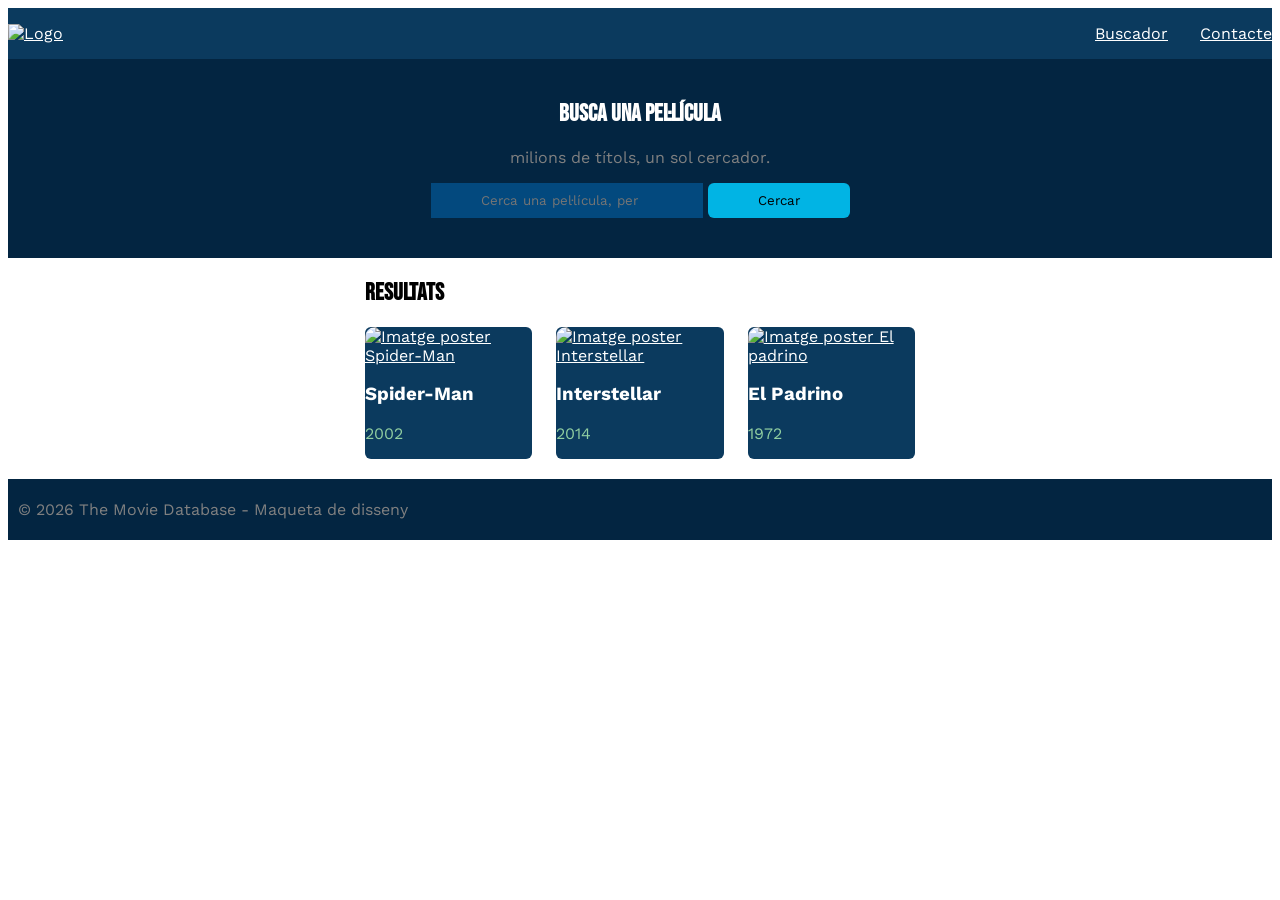
==== RA02/Activitat_04/index.html @ f5de4d99 "alguna mejoras" ====
<!DOCTYPE html>
<html lang="ca">
<head>
    <meta charset="UTF-8">
    <meta name="viewport" content="width=device-width, initial-scale=1.0">
    <title>Inici</title>
    <meta name="description" content="Maqueta de disseny de la pàgina web The Movie Database">
    <link rel="icon" href="images/parte_trasera_64x64 copia.png" type="image/x-icon" > 
   
    <link rel="preconnect" href="https://fonts.googleapis.com">
    <link rel="preconnect" href="https://fonts.gstatic.com" crossorigin>
    <link href="https://fonts.googleapis.com/css2?family=Bebas+Neue&family=Work+Sans:ital,wght@0,100..900;1,100..900&display=swap" rel="stylesheet">
    <link rel="stylesheet" href="css/estils.css">

    
</head>

<body>
   <header>

 <nav>
    <a href="https://www.themoviedb.org/"><img src="https://www.themoviedb.org/assets/v4/logos/v2/blue_short-8e7b30f73a4020692ccca9c88bafe5dcb6f8a62a4c6bc55cd9ba82bb2cd95f6c.svg" height="25" alt="Logo"></a>
    <ul>
        <li><a href="buscador.html">Buscador</a></li>
        <li><a href="contacte.html">Contacte</a></li>
     </ul>
 </nav>
</header> 
<main>
    <section class="buscador">
            <h1>Busca una pel·lícula</h1>
            <p>milions de títols, un sol cercador.</p>
            <div>
                <form  method="get"  action="https://www.themoviedb.org/search">
                <input class="formulari" type="search" id="nom" name="query" placeholder="Cerca una pel·lícula, per exemple: El Padrino"  required>
                <button type="submit" id="busqueda">Cercar</button>
                </form> 
            </div>
    </section>
    <section class="pelicules">
        <h2>Resultats</h2>
          
            <div class="resultats">
                <article class="targeta">
                    <a HREF="https://www.themoviedb.org/movie/557-spider-man"><img src="https://cdng.europosters.eu/pod_public/1300/266302.jpg" alt="Imatge poster Spider-Man" /> </a>
                    <h3>Spider-Man</h3>
                    <p class="any">2002</p>
                </article>
            
           

                <article class="targeta">
                    <a href="https://www.themoviedb.org/movie/157336-interstellar"><img src="https://encrypted-tbn0.gstatic.com/images?q=tbn:ANd9GcRN6MBU9VxzNxqU0gzzOsgDR0Mpxn4_6BDHIzD-Xc8YaQ&s=10" alt="Imatge poster Interstellar" /></a>
                    <h3>Interstellar</h3> 
                    <p class="any">2014</p>
                </article>

                <article class="targeta"> 
                    <a href="https://www.themoviedb.org/movie/238-the-godfather"><img src="https://media.themoviedb.org/t/p/w600_and_h900_face/5HlLUsmsv60cZVTzVns9ICZD6zU.jpg" alt="Imatge poster El padrino" /></a>
                    <h3>El Padrino</h3>
                    <p class="any">1972</p>
                </article>
            </div>
    </section>
</main>
    <footer>
        <p>© 2026 The Movie Database - Maqueta de disseny</p>
    </footer>
</body>
</html>
---- RA02/Activitat_04/css/estils.css ----
/* ===== DISTRIBUCIÓ (codi donat, no el modifiqueu) ===== */
nav { display: flex; justify-content: space-between; align-items: center; }
nav ul { display: flex; gap: 32px; }
.resultats { display: flex; gap: 24px; }
.targeta { flex: 1; }


/* ===== ELS VOSTRES ESTILS ===== */

*{
    font-family:"Work Sans", sans-serif;
 }

body{
    margin: 40;
}

h1,h2{
    font-family:"Bebas Neue",sans-serif;
}


a{
    color:white;
}
nav,.targeta{
    background-color: #0b3a5e;
    

    
}


.buscador,footer{
    background-color:#032541;
}
a:hover{
    color: #01b4e4;
}

.any{
    color: #90cea1;
}
header{
    padding: 0px 0px;
    
}
header ul{
    list-style: none;
    text-decoration: none;

}
#busqueda{
  background-color: #01b4e4;  
}

h1,h3{
    color:white;
}
.buscador p,footer{
    color:grey;
}

button, .targeta{
    border-radius: 6px;
    border-width: 0px;
    margin-bottom:20px;
}
.buscador{
    text-align: center;
    padding: 20px 20px;
}

.formulari{
    background-color:#03497e;
    padding: 10px 50px 10px 50px;
    border-width:0px ;
    max-width: 800px;
}
button{
    padding: 10px 50px 10px 50px;
}
footer{
    padding: 5px 10px 5px 10px;
}
.targeta>a>img{
    width: 100%;
    height: 250px;
    object-fit: cover;
    border-radius: 10px 0px 10px 0px;
}
.pelicules{
    max-width: 550px;
    margin: 0 auto;
}
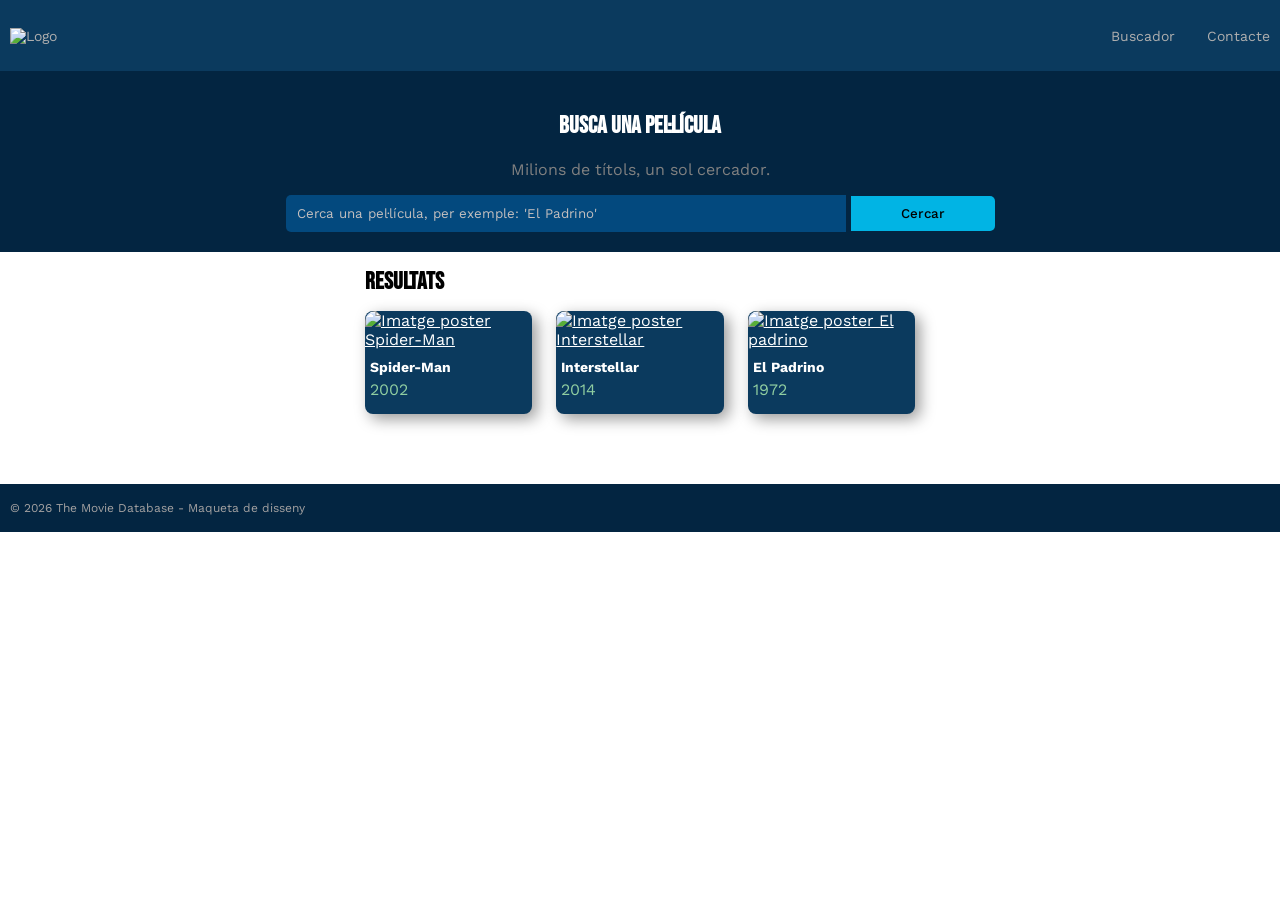
==== commit ce39cecd: "Activitat 04" ====
--- a/RA02/Activitat_04/index.html
+++ b/RA02/Activitat_04/index.html
@@ -5,7 +5,7 @@
     <meta name="viewport" content="width=device-width, initial-scale=1.0">
     <title>Inici</title>
     <meta name="description" content="Maqueta de disseny de la pàgina web The Movie Database">
-    <link rel="icon" href="images/parte_trasera_64x64 copia.png" type="image/x-icon" > 
+    <link rel="icon" href="images/parte_trasera_64x64copia.png" type="image/x-icon"> 
    
     <link rel="preconnect" href="https://fonts.googleapis.com">
     <link rel="preconnect" href="https://fonts.gstatic.com" crossorigin>
@@ -29,10 +29,10 @@
 <main>
     <section class="buscador">
             <h1>Busca una pel·lícula</h1>
-            <p>milions de títols, un sol cercador.</p>
+            <p>Milions de títols, un sol cercador.</p>
             <div>
-                <form  method="get"  action="https://www.themoviedb.org/search">
-                <input class="formulari" type="search" id="nom" name="query" placeholder="Cerca una pel·lícula, per exemple: El Padrino"  required>
+                <form  class="formulari" method="get"  action="https://www.themoviedb.org/search">
+                <input  type="search" id="nom" name="query" placeholder="Cerca una pel·lícula, per exemple: 'El Padrino'"  required>
                 <button type="submit" id="busqueda">Cercar</button>
                 </form> 
             </div>
--- a/RA02/Activitat_04/css/estils.css
+++ b/RA02/Activitat_04/css/estils.css
@@ -7,29 +7,35 @@
 
 /* ===== ELS VOSTRES ESTILS ===== */
 
-*{
+body{
     font-family:"Work Sans", sans-serif;
+     margin: 0;
  }
 
-body{
-    margin: 40;
+h2{
+    margin: 15px 0px;
 }
+
 
 h1,h2{
     font-family:"Bebas Neue",sans-serif;
 }
 
 
+
 a{
     color:white;
 }
-nav,.targeta{
+header,.targeta{
     background-color: #0b3a5e;
-    
 
     
 }
-
+nav a{
+ text-decoration: none;
+font-size: 14px;
+color: rgb(174, 174, 174);
+}
 
 .buscador,footer{
     background-color:#032541;
@@ -40,9 +46,10 @@
 
 .any{
     color: #90cea1;
+    margin: 5px 0px 15px 5px;
 }
 header{
-    padding: 0px 0px;
+    padding: 10px 10px;
     
 }
 header ul{
@@ -61,10 +68,19 @@
     color:grey;
 }
 
-button, .targeta{
-    border-radius: 6px;
+.targeta{
+    border-radius: 10px;
     border-width: 0px;
     margin-bottom:20px;
+    box-shadow: 5px 5px 15px 0px rgba(0, 0, 0, 0.40);
+    border-radius: 8px;
+
+}
+.targeta h3{
+    color:white;
+    font-size: 14px;
+    padding: 0px 5px;
+    margin: 10px 0px 5px 0px;
 }
 .buscador{
     text-align: center;
@@ -72,24 +88,45 @@
 }
 
 .formulari{
+    
+    max-width: 800px;
+    margin: 0 auto;
+}
+form input{
+    border-radius: 5px 0px 0px 5px;
     background-color:#03497e;
-    padding: 10px 50px 10px 50px;
+   padding: 11px;
     border-width:0px ;
-    max-width: 800px;
+    text-align: start;
+    width: 70%;
+    font-family: inherit;
+    
+}
+form input::placeholder{
+color: rgb(195, 191, 191);
 }
 button{
     padding: 10px 50px 10px 50px;
+    border-radius: 0px 5px 5px 0px;
+    border-width: 0px;
+    font-weight: 500; 
+    font-family: inherit;
 }
 footer{
     padding: 5px 10px 5px 10px;
+    color: rgb(163, 161, 161);
+    font-size: 12px;
+    margin-top: 50px;
 }
 .targeta>a>img{
     width: 100%;
     height: 250px;
     object-fit: cover;
-    border-radius: 10px 0px 10px 0px;
+    border-radius: 10px 10px 0px 0px;
 }
 .pelicules{
     max-width: 550px;
     margin: 0 auto;
-}+    padding: 0px;
+   
+}
